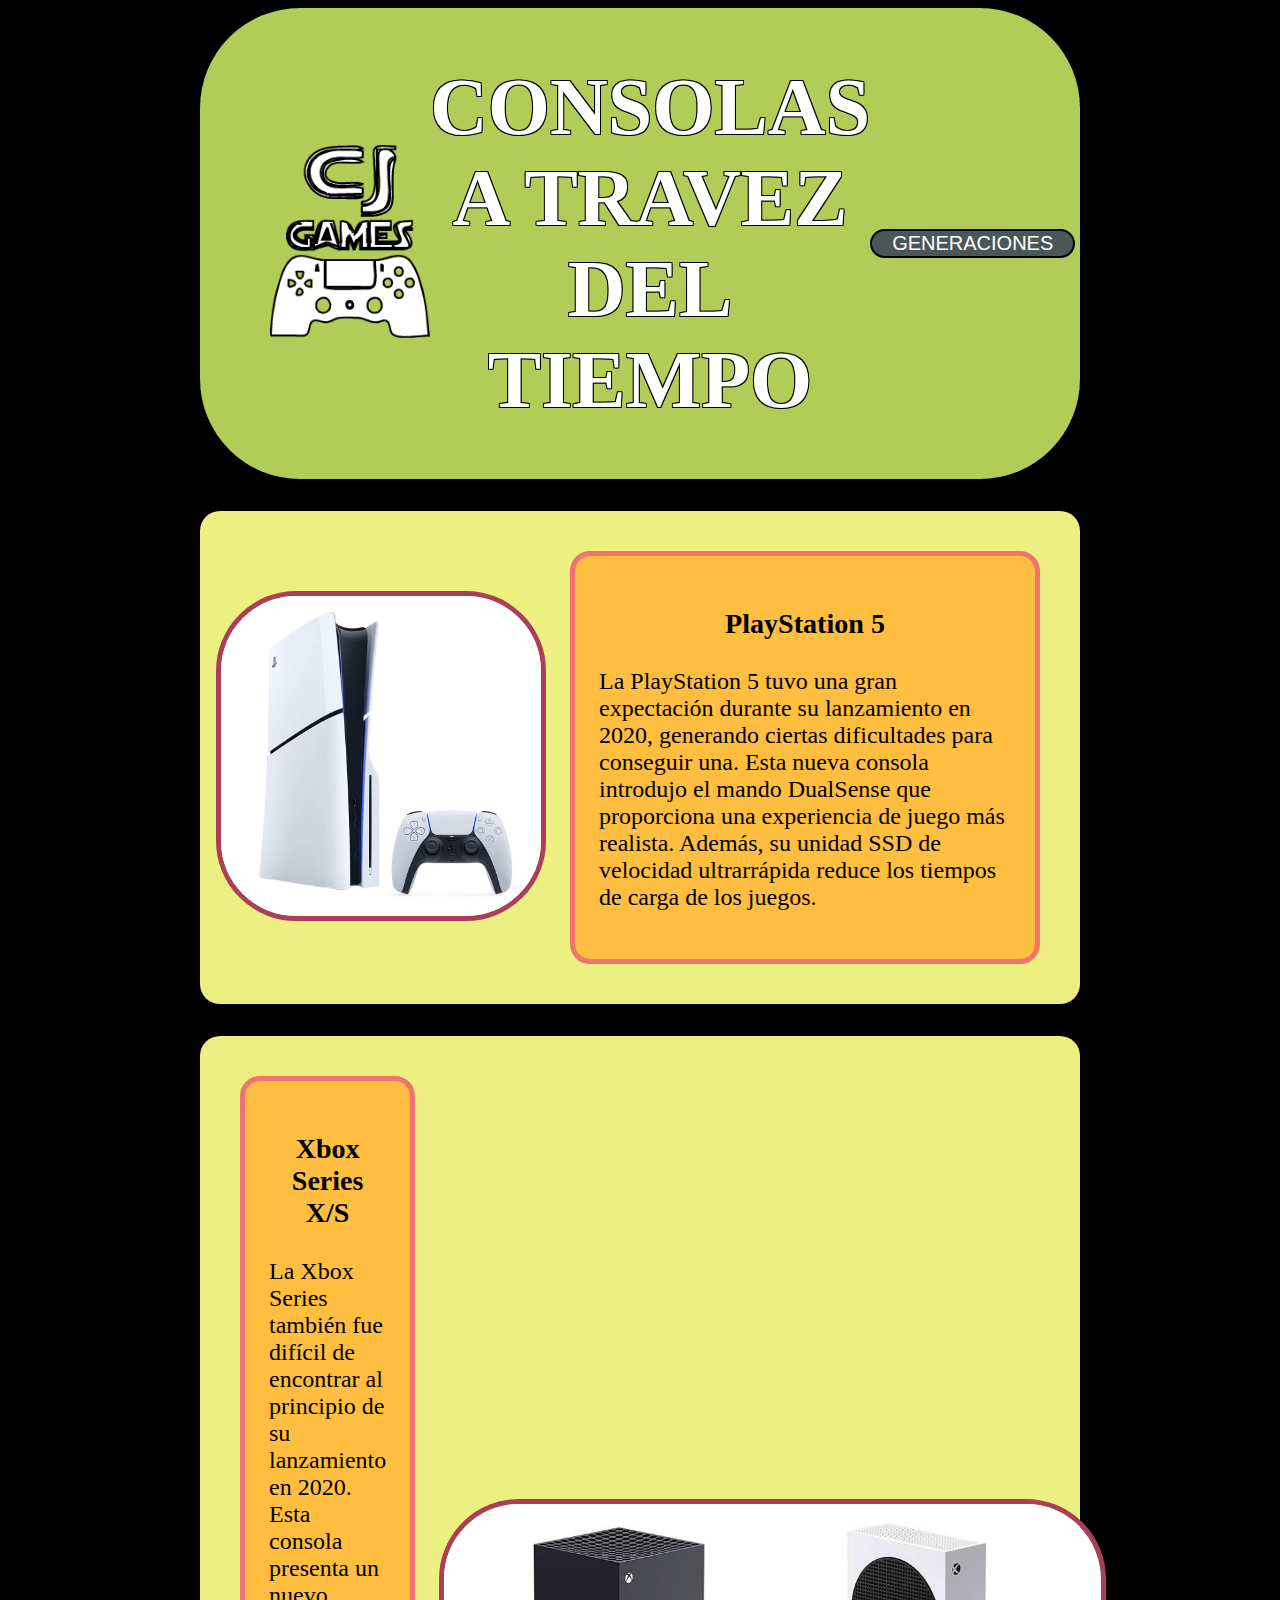
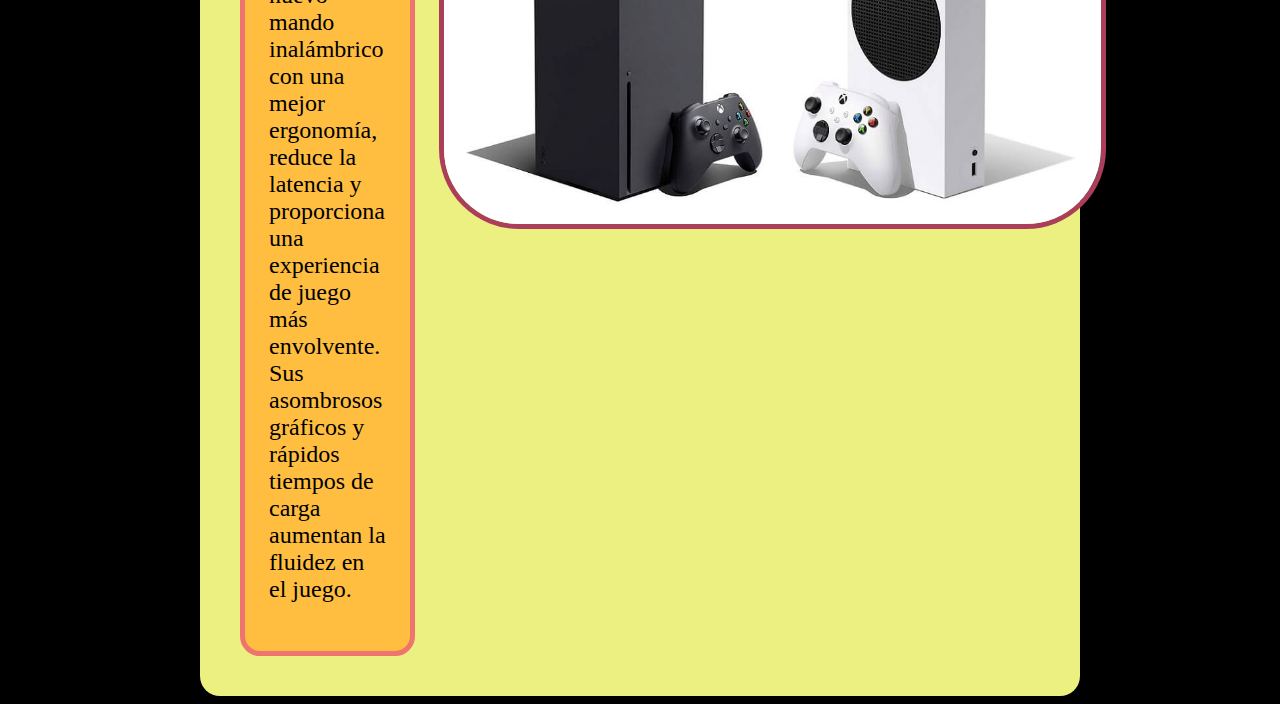
==== pag/nov.html @ 1dde15dd "Add files via upload" ====
<!DOCTYPE html>
<html lang="es">
  <head>
    <meta charset="UTF-8">
    <meta name="viewport" content="width=device-width, initial-scale=1">
    <title>CONSOLAS A TRAVEZ DEL TIEMPO</title>
    <link href="../css/css.css" rel="stylesheet">
    <link rel="icon" href="../img/logopru.ico">
  </head>
  <header>
    <nav> 
    <div id="cabeza">
    <div id="logo">
    <img src="../img/logopru.png" id="logo">
    </div>
    <div id="titulo">
      <h1>CONSOLAS A TRAVEZ DEL TIEMPO</h1>
    </div>
    <div id="men" class="men">
    <div class="boton1">
      <button type="button">GENERACIONES</button>
      <div class="desplegable">
        <a href="../index.html">PRINCIPAL</a>
        <a href="pri.html">PRIMERA</a>
        <a href="seg.html">SEGUNDA</a>
        <a href="ter.html">TERCERA</a>
        <a href="cuar.html">CUARTA</a>
        <a href="qui.html">QUINTA</a>
        <a href="sext.html">SEXTA</a>
        <a href="sep.html">SEPTIMA</a>
        <a href="oct.html">OCTAVA</a>
      </div>
    </div>
    </div>
    </div>      
    </nav>
  <body> 
    <div id="concepto" class="fondo">
      <div id="imagenes" >
       <img src="../img/pri/9.jpg" alt=""> 
      </div>
   <div id="texto">
        <h3>PlayStation 5</h3>
        <p>La PlayStation 5 tuvo una gran expectación durante su lanzamiento en 2020, generando ciertas dificultades para conseguir una. Esta nueva consola introdujo el mando DualSense que proporciona una experiencia de juego más realista. Además, su unidad SSD de velocidad ultrarrápida reduce los tiempos de carga de los juegos.</p>
</div>
  </div>
     <div id="concepto" class="fondo">
   <div id="texto">
        <h3>Xbox Series X/S</h3>
        <p>La Xbox Series también fue difícil de encontrar al principio de su lanzamiento en 2020. Esta consola presenta un nuevo mando inalámbrico con una mejor ergonomía, reduce la latencia y proporciona una experiencia de juego más envolvente. Sus asombrosos gráficos y rápidos tiempos de carga aumentan la fluidez en el juego.</p>
</div>
      <div id="imagenes" >
       <img src="../img/pri/9-1.jpg" alt=""> 
      </div>
  </div>

  </body>
</html>
---- css/css.css ----
body{
  background-color: black;
  color: white;
}
#cabeza{
  display: flex;
  justify-content:space-between;
  align-items: center;
  background-color: #b3cc57;
  margin-left: 12em;
  margin-right: 12em;
  border-radius: 100px;
  padding-left: 50px;
  padding-right: 50px;
}
#titulo{
  font-size: 40px;
  text-shadow: 1px 1px 0px black, -1px -1px 0px black, 
               1px -1px 0px black, -1px 1px 0px black;;
  text-align: center;
}
#logo{
  margin: 10px;
  width: 10em;
}
.boton1 button{
  background-color: #4b5757;
  border-radius: 20px;
  border: 2px solid black;
  color: white;
  padding-right: 1em;
  padding-left: 1em;
  font-size: 20px;
}
.boton1{
  padding-right: 5%;
}
.desplegable {
  display: none;
  position: absolute;
  background-color: rgba(0, 0, 0, 0.4);
  width: 12em;
  overflow: auto;
  box-shadow: 0px 10px 10px 0px rgba(1,1,1,1.2);
  text-align: center;
  border-radius: 30px;
}
#texto{
  border-radius: 20px;
  background-color: #ffbe40;
  border: 5px solid #ef746f;
  margin: 1em;
  padding: 1em;
}
#texto h3{
  text-align: center;
}
#imagenes{
  align-items: center;
  align-content: center;
}
.desplegable a {
  display: block;
  color: #FFFFFF;
  padding: 5px;
  text-decoration: none;
}
.desplegable a:hover {
  color: #FFFFFF;
  background-color: #7c8a6e;
}
.boton1:hover .desplegable {
  display: block;
}
.fondo{
  margin-top: 2em;
  background-color: #ecf081;
  margin-left: 12em;
  margin-right: 12em;
  border-radius: 20px;
  padding: 1em;
  
}
#concepto{
  display: flex;
}
#concepto img{
  height: 20em;
  border-radius: 5em;
  border: 5px solid #ab3e5b;
}
#texto{
  color: black;
  font-size: 1.5em;
  padding-right: 1em;
}
#gene{
  display: flex;
  flex-direction: column;  
  align-items: center;
}
#gene h1{
  font-size: 5em;
  text-shadow: 1px 1px 0px black, -1px -1px 0px black, 
               1px -1px 0px black, -1px 1px 0px black;;
}
.pro img{
  width: 10em;
  border-radius: 3em;
}
.caja{
  display: flex;
}
.pro{
  background-color: #ffbe40;
  display: flex; 
  flex-direction: column;
  margin: 3em;
  width: 20em;
  align-items: center;
  padding: 1em;
  border-radius: 3em;
  border: 5px solid transparent;
}
a{
  text-decoration: none;
  color: black;
}
.pro:hover{
  transform: scale(1.3);
  transition: 2s;
  border-radius: 10em;
  border-color: red;
}
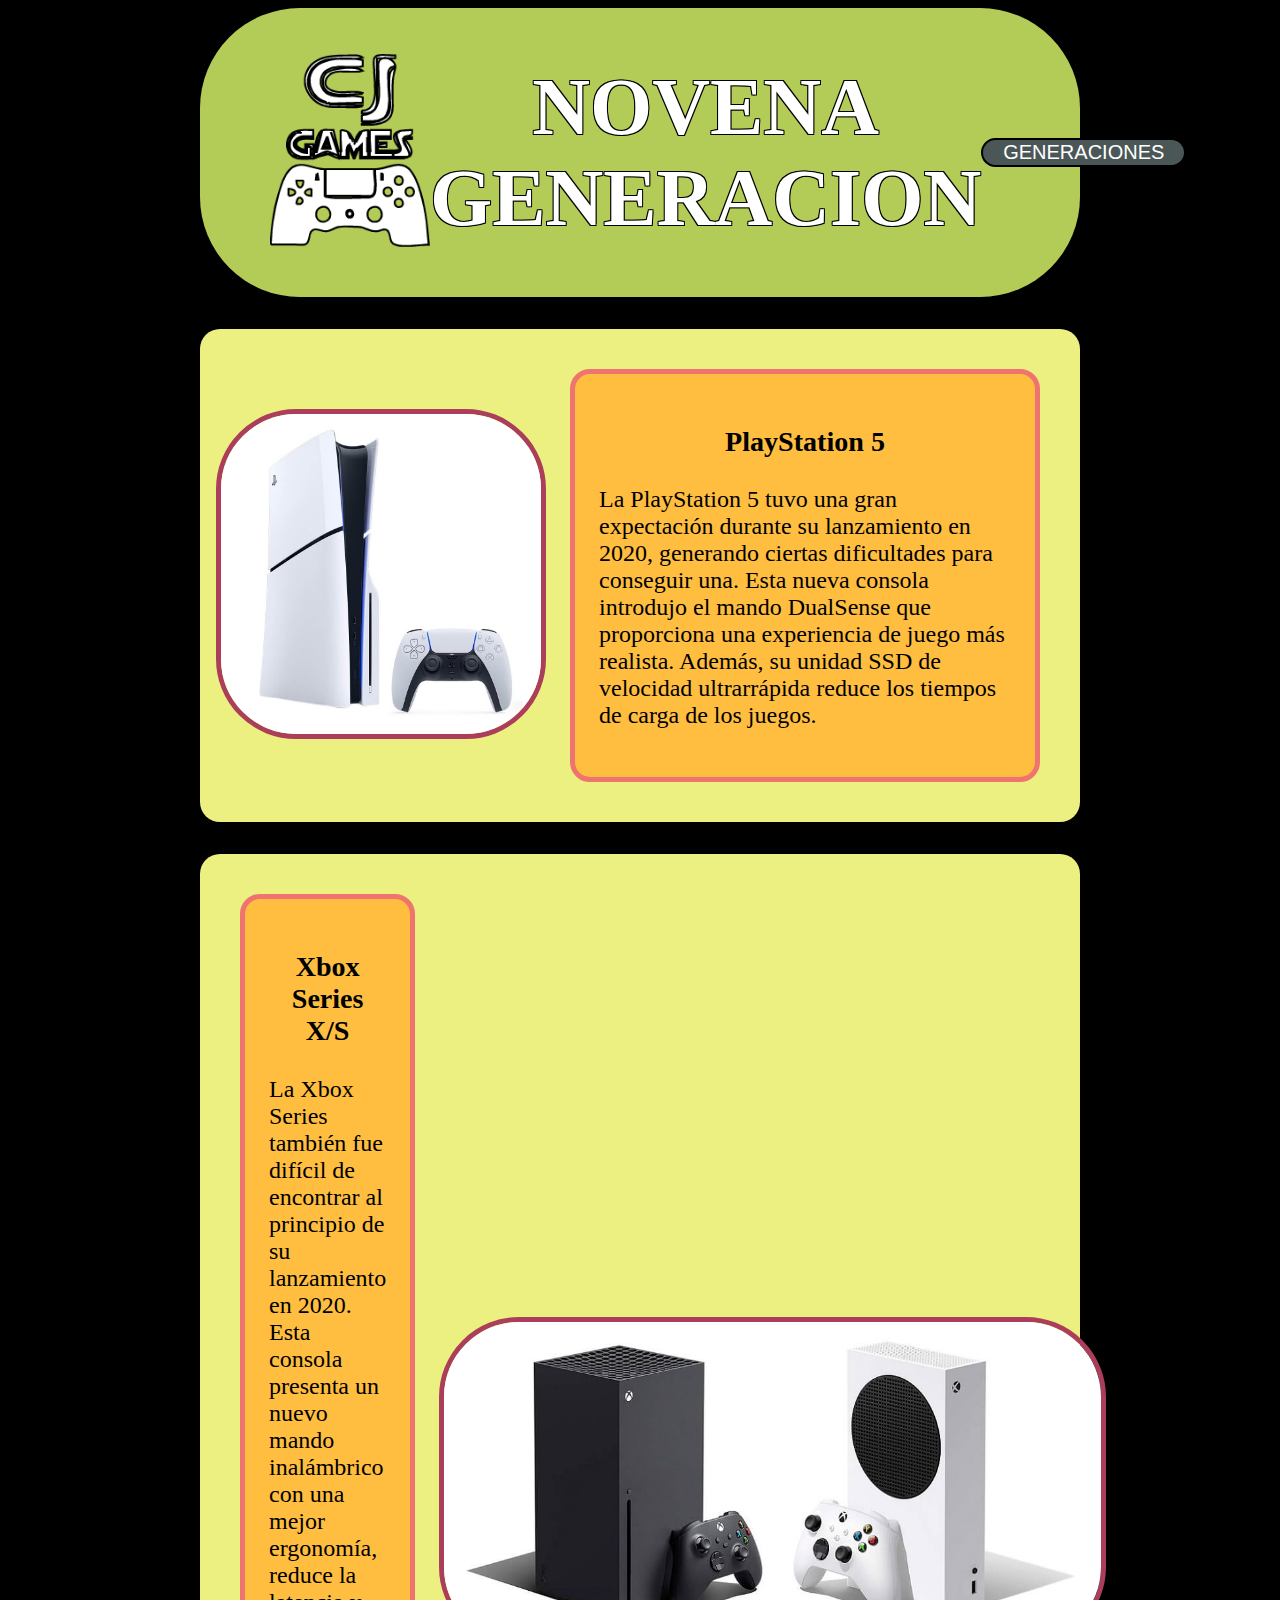
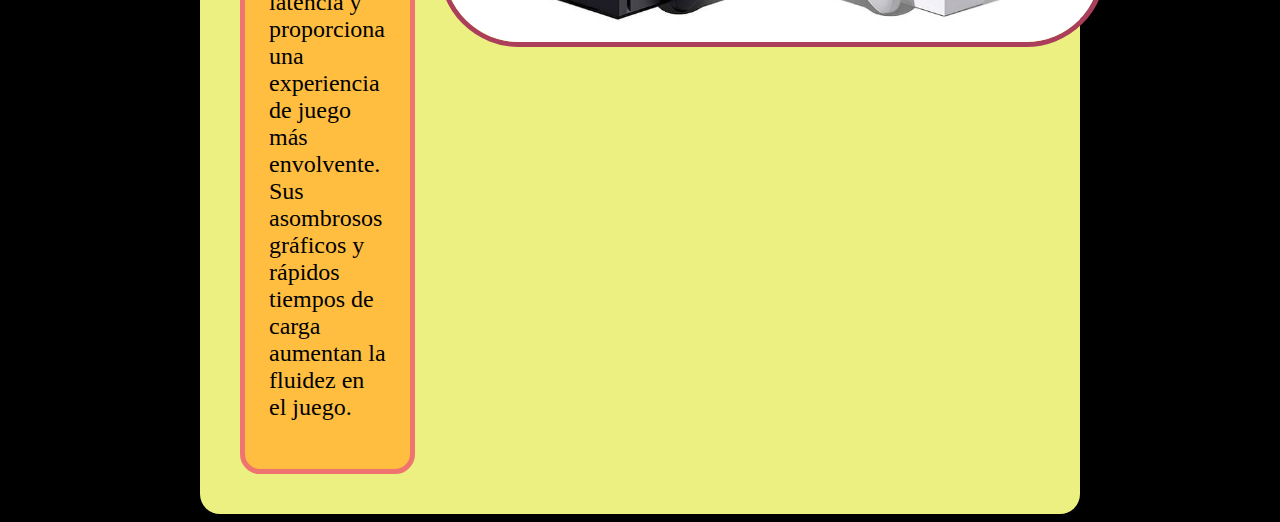
==== commit a46d3863: "Update nov.html" ====
--- a/pag/nov.html
+++ b/pag/nov.html
@@ -3,7 +3,7 @@
   <head>
     <meta charset="UTF-8">
     <meta name="viewport" content="width=device-width, initial-scale=1">
-    <title>CONSOLAS A TRAVEZ DEL TIEMPO</title>
+    <title>NOVENA GENERACION</title>
     <link href="../css/css.css" rel="stylesheet">
     <link rel="icon" href="../img/logopru.ico">
   </head>
@@ -14,7 +14,7 @@
     <img src="../img/logopru.png" id="logo">
     </div>
     <div id="titulo">
-      <h1>CONSOLAS A TRAVEZ DEL TIEMPO</h1>
+      <h1>NOVENA GENERACION</h1>
     </div>
     <div id="men" class="men">
     <div class="boton1">
